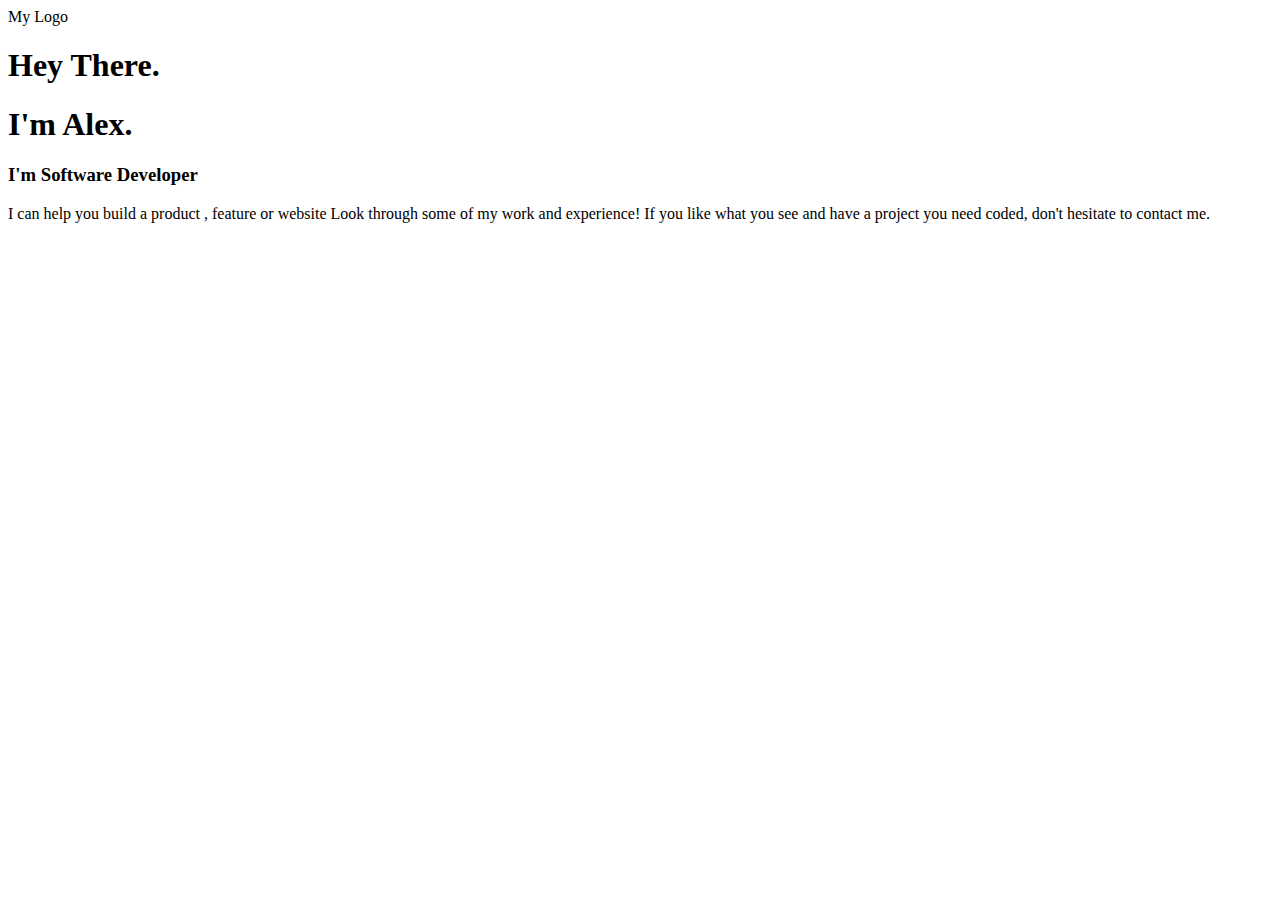
==== index.html @ 49a03e13 "Create index.html" ====
<!DOCTYPE html>
<html lang="en">
<head>
    <meta charset="UTF-8">
    <meta name="viewport" content="width=device-width, initial-scale=1.0">
    <title>My Portfolio</title>
    <link rel="stylesheet" href="style.css">
    <link href="https://fonts.googleapis.com/css?family=Crete+Round&display=swap" rel="stylesheet">
    <link href="https://fonts.googleapis.com/css?family=Roboto&display=swap" rel="stylesheet">
</head>
<body>
    <header>
        <nav>
            My Logo
        </nav>
        <figcaption class="menuBar"></figcaption>

    </header>
 
    <h1>Hey There.</h1>
    <h1>I'm Alex.</h1>

    <h3>I'm Software Developer</h3>
    <p>
        I can help you build a product , feature
        or website Look through some of my
        work and experience! If you like what you
        see and have a project you need coded,
        don't hesitate to contact me.
    </p>

    <nav>
        <div>
            <img src="Social Media.png" alt=""> 
        </div>
        <figure class="feature"><img src="Group.png" alt=""></figure>
    </nav>
</body>
</html>
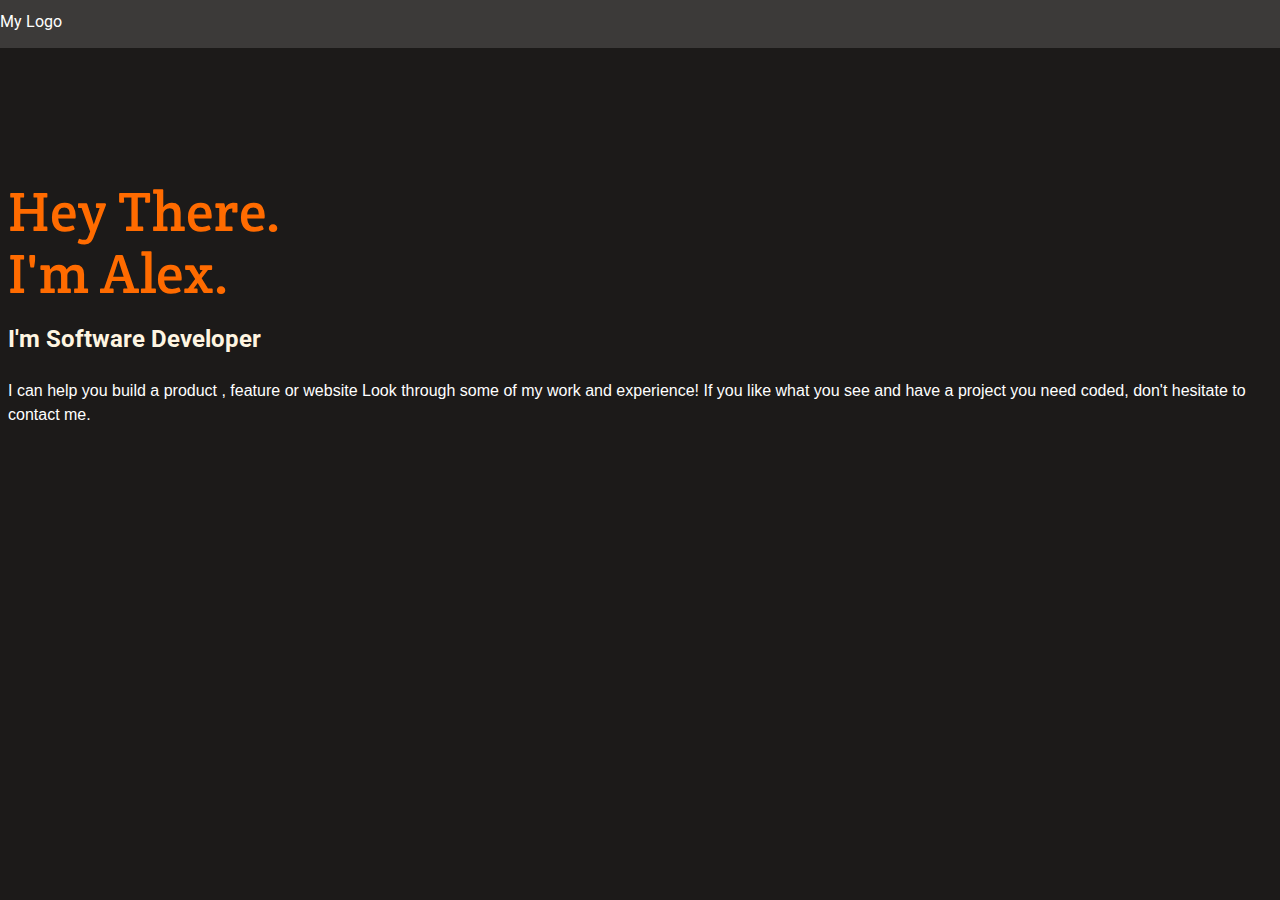
==== commit c7fd72e7: "Edited index.html" ====
--- a/index.html
+++ b/index.html
@@ -33,7 +33,10 @@
         <div>
             <img src="Social Media.png" alt=""> 
         </div>
-        <figure class="feature"><img src="Group.png" alt=""></figure>
+
+        <figure class="image-container">
+            <img src="Group.png" alt="">
+        </figure>
     </nav>
 </body>
 </html>
--- a/style.css
+++ b/style.css
@@ -0,0 +1,83 @@
+body {
+    margin-top: 200px;
+    background-color: #1C1A19;
+    color: #FFFFFF;
+    font-family: 'Poppins', sans-serif;
+    font-size: 16px;
+    font-weight: 400;
+    line-height: 24px;
+    letter-spacing: 0em;
+    text-align: left;
+}
+
+header {
+    position: fixed;
+    background-color:#3C3A39;
+    height: 48px;
+    font-family: 'Roboto', sans-serif;
+    top: 0px;
+    left: 0;
+    width: 100%;
+    display: block;
+    padding: 2px, 24px, 2px, 12px;  
+}
+nav {
+    margin-top: 10px;
+    display: flex;  
+}
+
+figcaption {
+    margin-top: -30px;
+}
+
+h1 {
+    color: #FF6B00;
+    font-family: "Crete Round", sans-serif;
+    font-size: 56px;
+    font-weight: 400;
+    letter-spacing: 0.3700000047683716px;
+    text-align: left;
+}
+
+h3 {
+    color: #FFF5E1;
+    font-family: 'Roboto', sans-serif;
+    font-size: 24px;
+    font-weight: 700;
+    line-height: 32px;
+    letter-spacing: 0em;
+    text-align: left;
+}
+
+div img {
+   
+    width: 260px;
+}
+
+.feature {
+    position: relative;
+    float: right;
+    top:-130px;
+    transform: rotate(-164.51 deg);
+ }
+
+ figure img{
+    width: 175px;
+ }
+
+ @media screen and (max-width: 678px) {
+
+    header {
+        position: fixed;
+    }
+  
+    .menuBar {
+      content: url('Icon - Menu.png');
+      width: 24px;
+      height: 24px;
+      padding: 6px 3px 6px 3px;  
+      float: right;
+    }
+
+  
+  }
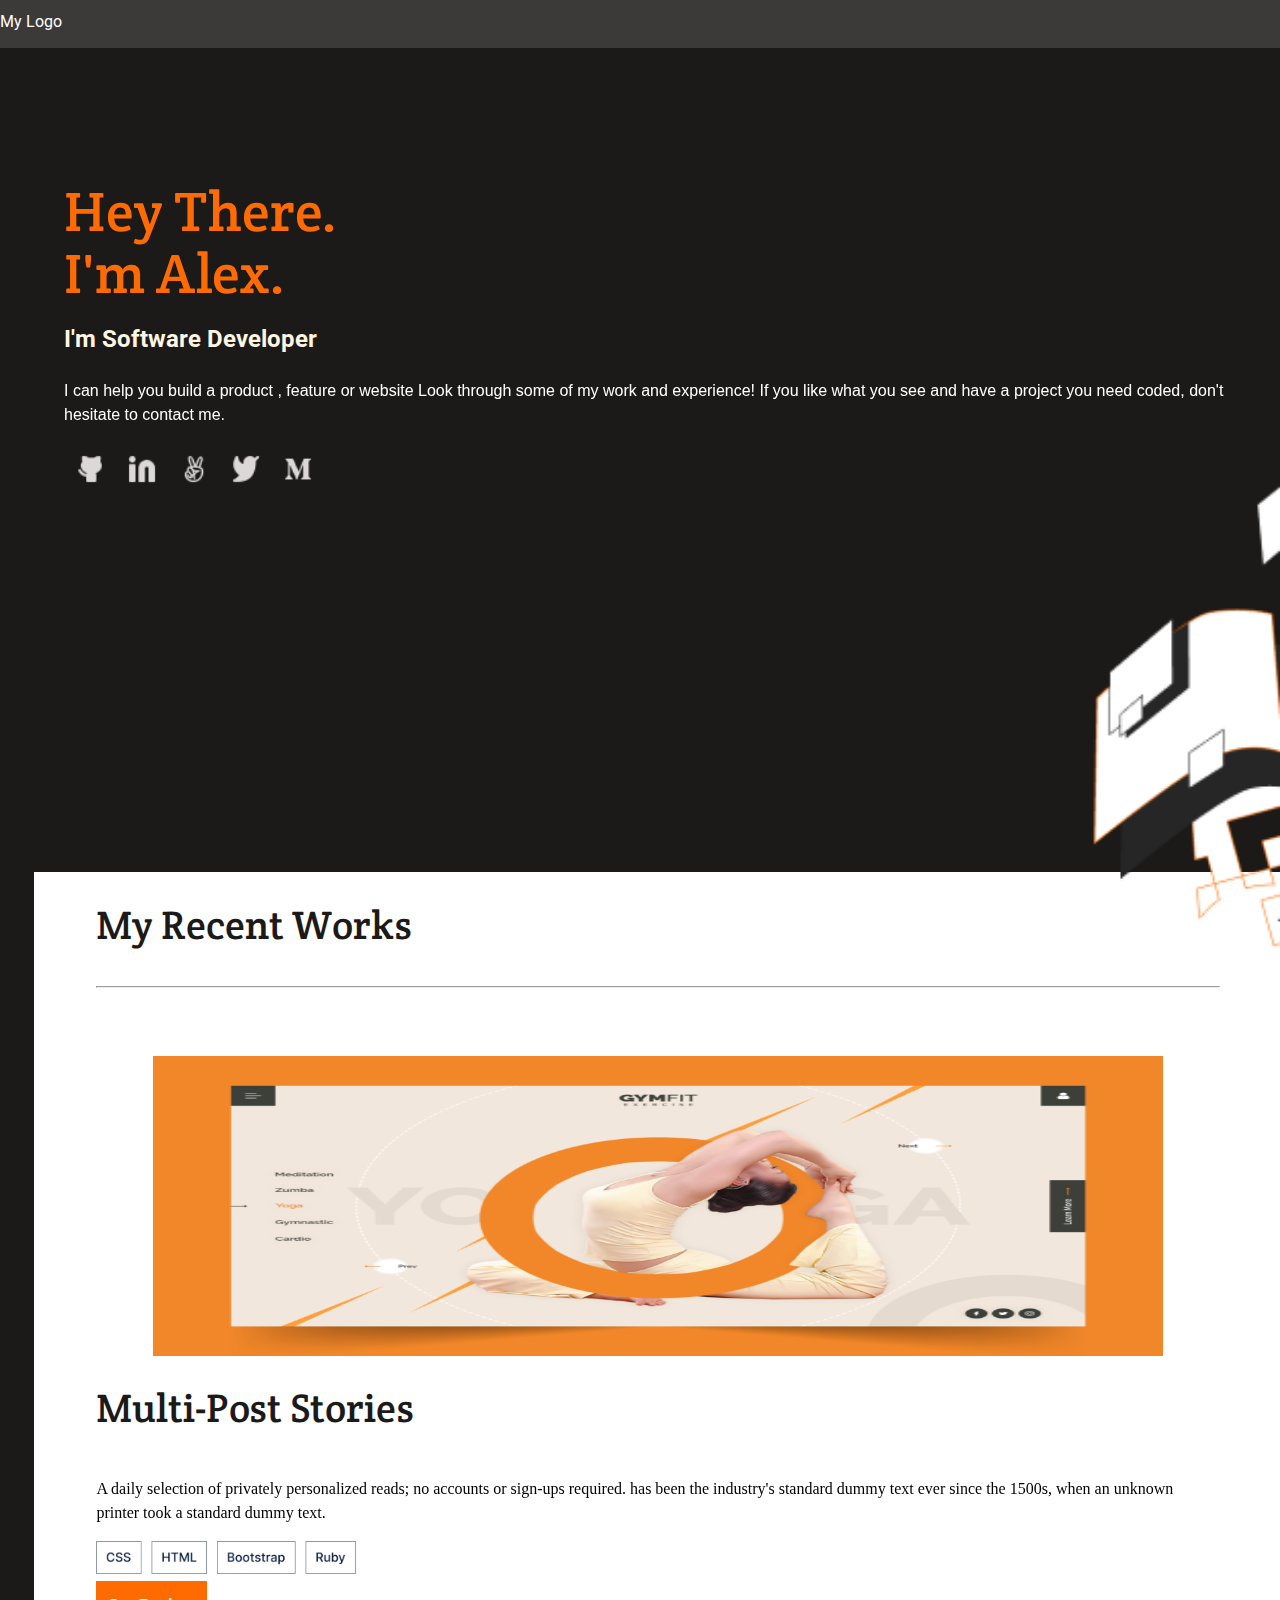
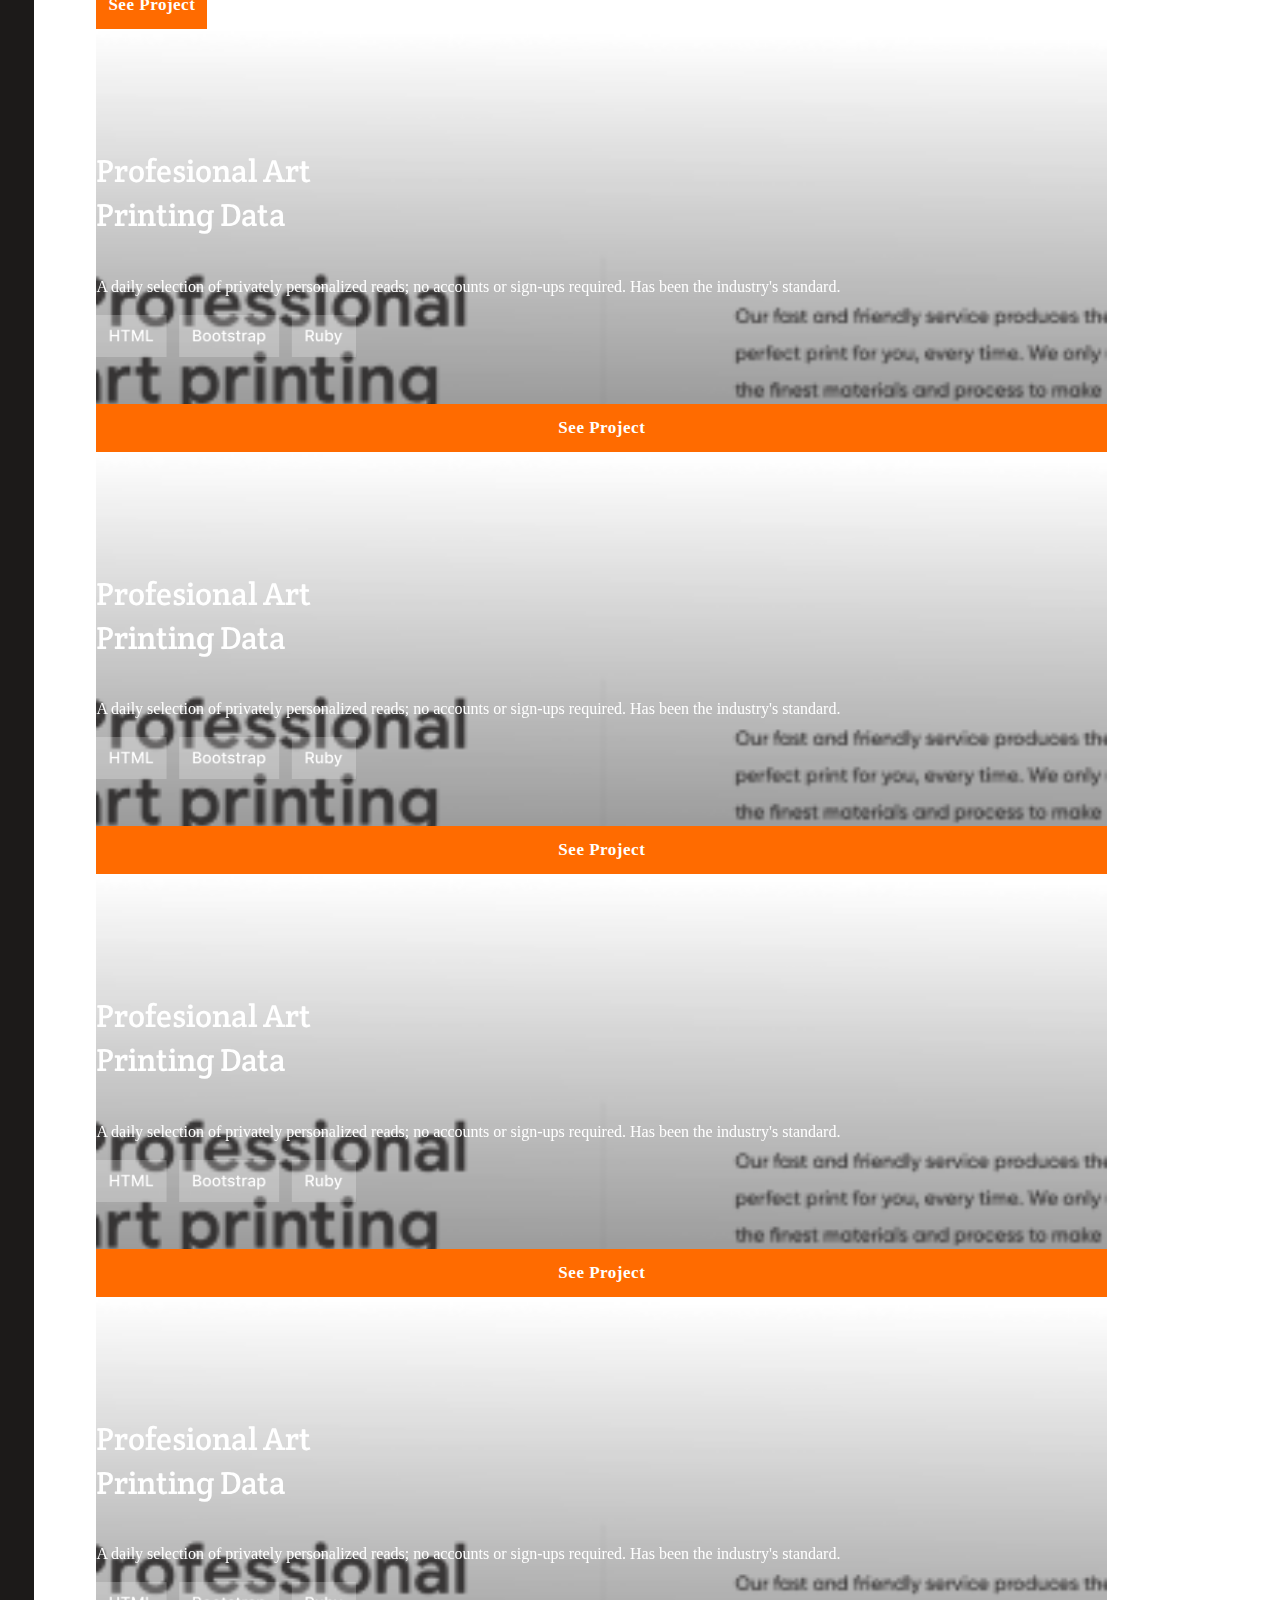
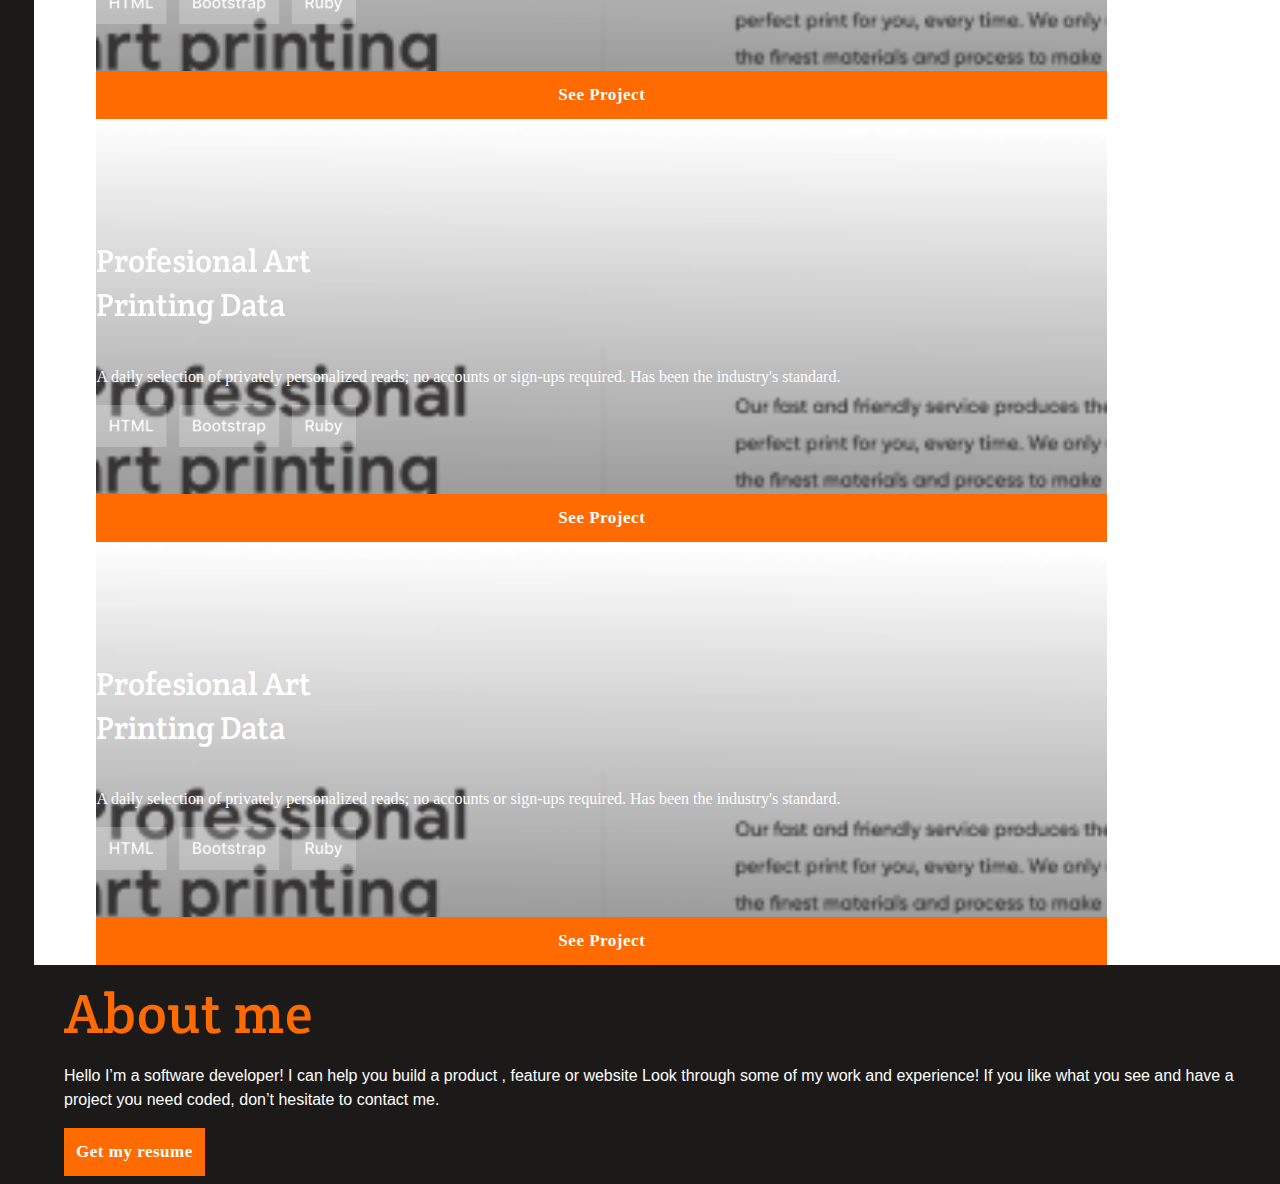
==== commit a5f1bfc2: "Added new files and edited previous code" ====
--- a/index.html
+++ b/index.html
@@ -16,7 +16,7 @@
         <figcaption class="menuBar"></figcaption>
 
     </header>
- 
+ <div class="page1">
     <h1>Hey There.</h1>
     <h1>I'm Alex.</h1>
 
@@ -38,5 +38,164 @@
             <img src="Group.png" alt="">
         </figure>
     </nav>
+</div>
+
+<div class="whiteSection">
+
+<div class="page2">
+    <h1>My Recent Works</h1>
+    <hr>
+    <div class="page2_container">
+        <img src="Img Placeholder.png" alt="">
+    </div>
+
+    <h1>Multi-Post Stories</h1>
+
+    <p>
+        A daily selection of privately personalized reads; no accounts or sign-ups required. has been the industry's 
+        standard dummy text ever since the 1500s, when an unknown printer took a standard dummy text.
+    </p>
+
+    <div class="page2_tag">
+        <img src="Tags.png" alt="">
+    </div>
+
+    <button class="button">
+        See Project
+    </button>
+    
+    <div class="page3">
+        <h1>Profesional Art<br>
+            Printing Data</h1>
+        <p>
+            A daily selection of privately personalized reads; no accounts or sign-ups required.
+            Has been the industry's standard.
+        </p>
+
+        <div>
+            <img src="Tags_page3.png" alt="">
+        </div>
+    </div>
+
+    <div class="button_page3">
+        <button>
+            See Project
+        </button>
+    </div>
+
+    <div class="page3">
+        <h1>Profesional Art<br>
+            Printing Data</h1>
+        <p>
+            A daily selection of privately personalized reads; no accounts or sign-ups required.
+            Has been the industry's standard.
+        </p>
+
+        <div>
+            <img src="Tags_page3.png" alt="">
+        </div>
+    </div>
+
+    <div class="button_page3">
+        <button>
+            See Project
+        </button>
+    </div>
+    
+    <div class="page3">
+        <h1>Profesional Art<br>
+            Printing Data</h1>
+        <p>
+            A daily selection of privately personalized reads; no accounts or sign-ups required.
+            Has been the industry's standard.
+        </p>
+
+        <div>
+            <img src="Tags_page3.png" alt="">
+        </div>
+    </div>
+
+    <div class="button_page3">
+        <button>
+            See Project
+        </button>
+    </div>
+
+    <div class="page3">
+        <h1>Profesional Art<br>
+            Printing Data</h1>
+        <p>
+            A daily selection of privately personalized reads; no accounts or sign-ups required.
+            Has been the industry's standard.
+        </p>
+
+        <div>
+            <img src="Tags_page3.png" alt="">
+        </div>
+    </div>
+
+    <div class="button_page3">
+        <button>
+            See Project
+        </button>
+    </div>
+
+    <div class="page3">
+        <h1>Profesional Art<br>
+            Printing Data</h1>
+        <p>
+            A daily selection of privately personalized reads; no accounts or sign-ups required.
+            Has been the industry's standard.
+        </p>
+
+        <div>
+            <img src="Tags_page3.png" alt="">
+        </div>
+    </div>
+
+    <div class="button_page3">
+        <button>
+            See Project
+        </button>
+    </div>
+
+    <div class="page3">
+        <h1>Profesional Art<br>
+            Printing Data</h1>
+        <p>
+            A daily selection of privately personalized reads; no accounts or sign-ups required.
+            Has been the industry's standard.
+        </p>
+
+        <div>
+            <img src="Tags_page3.png" alt="">
+        </div>
+    </div>
+
+    <div class="button_page3">
+        <button>
+            See Project
+        </button>
+    </div>
+
+</div>
+
+</div>
+
+<div class="pageLast">
+    <h1>About me</h1>
+    <p>
+        Hello I’m a software developer! I can help you build a product , feature or website 
+        Look through some of my work and experience! If you like what you see and have a 
+        project you need coded, don’t hesitate to contact me.
+    </p>
+
+    <div class="getMyResume">
+        <button>
+            Get my resume
+        </button>
+    </div>
+
+</div>
 </body>
 </html>
--- a/style.css
+++ b/style.css
@@ -8,6 +8,18 @@
     line-height: 24px;
     letter-spacing: 0em;
     text-align: left;
+    margin-left: 5%;
+}
+
+.whiteSection{
+    background-color: white;
+    display: inline-block;
+    align-items: center;
+    display: flex;
+    justify-content: center; 
+    align-items: center;
+    margin-left: -30px;
+    margin-right: -10px;
 }
 
 header {
@@ -19,8 +31,17 @@
     left: 0;
     width: 100%;
     display: block;
-    padding: 2px, 24px, 2px, 12px;  
-}
+    padding: 2px, 24px, 2px, 12px;
+}
+
+.menuBar {
+    content: url('Icon - Menu.png');
+    width: 24px;
+    height: 24px;
+    padding: 6px 3px 6px 3px;  
+    float: right;
+  }
+
 nav {
     margin-top: 10px;
     display: flex;  
@@ -50,34 +71,161 @@
 }
 
 div img {
-   
     width: 260px;
 }
 
-.feature {
-    position: relative;
-    float: right;
-    top:-130px;
+.image-container {
+    position: absolute;
+    top: 380px;
+    right: -40px;
     transform: rotate(-164.51 deg);
  }
 
- figure img{
-    width: 175px;
- }
-
- @media screen and (max-width: 678px) {
-
-    header {
-        position: fixed;
+ figure img {
+    width: 230px;
+}
+
+ @media screen and (min-width: 768px) {
+    .menuBar {
+      display: none;
     }
+
+    .image-container {
+        position: absolute;
+        top: 380px;
+        right: -40px;
+        transform: rotate(-164.51 deg);
+    }
+
+    figure img {
+        width: 270px;
+    }
+  }
+
+  .page1{
+    margin-bottom: 370px;
+  }
+
+  .page2{
+    background-color: white;
+    color: black;
+    width: 90%;
+    display: inline-block;
+  }
+
+  .page2 h1{
+    color: rgba(28, 26, 25, 1);
+    font-family: Crete Round;
+    font-size: 40px;
+    font-weight: 400;
+    line-height: 52px;
+    letter-spacing: 0em;
+    text-align: center;
+    display: inline-block;
+  }
+
+  .page2_container img{
+    margin-top: 60px;
+    width: 90%;
+    height: 300px;
+  }
+
+  .page2_container {
+    display: flex;
+    justify-content: center; 
+    align-items: center; 
+  }
+
+  .page2 p{
+    color: black;
+    font-family: Inter;
+    font-size: 16px;
+    font-weight: 400;
+    line-height: 24px;
+    letter-spacing: 0em;
+    text-align: left;
+  }
+
+  .button {
+    font-family: Inter;
+    font-size: 17px;
+    font-weight: 700;
+    line-height: 24px;
+    letter-spacing: 0.03em;
+    text-align: center;
+    width: Hug (124px);
+    height: Hug (48px);
+    padding: 12px;
+    gap: 10px;
+    background: rgba(255, 107, 0, 1);
+    color: rgba(255, 255, 255, 1);
+    border: none;
+  }
+  .page3 {
+    background-image: url(Mask\ Group.png);
+    background-size: cover;
+    width: 90%;
+  }
   
-    .menuBar {
-      content: url('Icon - Menu.png');
-      width: 24px;
-      height: 24px;
-      padding: 6px 3px 6px 3px;  
-      float: right;
-    }
-
+  .page3 h1, p {
+    position: relative;
+    color: white; 
+  }
   
-  }
+  /* Optional text styling */
+  .page3 h1 {
+    margin-top: 120px;
+    font-family: Crete Round;
+    font-size: 32px;
+    font-weight: 400;
+    line-height: 44px;
+    letter-spacing: 0em;
+    text-align: left;
+    color: rgba(255, 255, 255, 1);
+  }
+  
+  .page3 p {
+    font-family: Inter;
+    font-size: 16px;
+    font-weight: 400;
+    line-height: 24px;
+    letter-spacing: 0em;
+    text-align: left;
+    color: rgba(255, 255, 255, 1);
+  }
+
+  .page3 img{
+    margin-bottom: 40px;
+  }
+
+   .button_page3 button{
+    font-family: Inter;
+    font-size: 17px;
+    font-weight: 700;
+    line-height: 24px;
+    letter-spacing: 0.03em;
+    text-align: center;
+    width: 90%;
+    height: Hug (48px);
+    padding: 12px;
+    gap: 10px;
+    background: rgba(255, 107, 0, 1);
+    color: rgba(255, 255, 255, 1);
+    border: none;
+  }
+
+  .getMyResume button{
+    font-family: Inter;
+    font-size: 17px;
+    font-weight: 700;
+    line-height: 24px;
+    letter-spacing: 0.03em;
+    text-align: center;
+    width: Hug (124px);
+    height: Hug (48px);
+    padding: 12px;
+    gap: 10px;
+    background: rgba(255, 107, 0, 1);
+    color: rgba(255, 255, 255, 1);
+    border: none;
+  }
